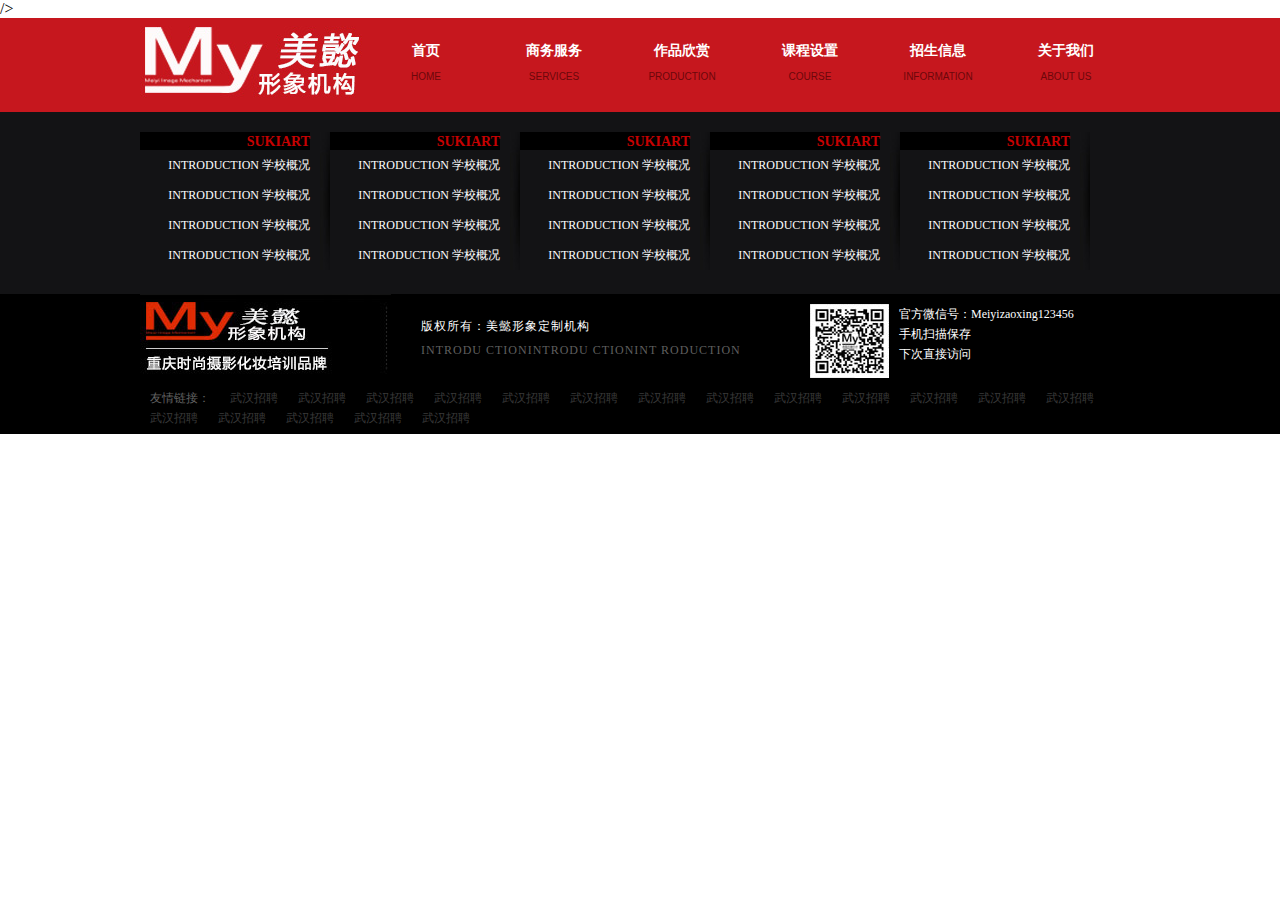
==== course.html @ 434de853 "sfwefwe" ====
<!DOCTYPE html>
<html>

	<head>
		<meta charset="utf-8" />
		<title>美懿</title>
		<meta name="keywords" content="" />
		<meta name="description" content="" />
		<link rel="stylesheet" href="css/public.css" />
	     <link rel="stylesheet" href="css/aboutus.css" /> />
		
		<script type="text/javascript" src="js/jquery-1.7.2.js"></script>
		<script type="text/javascript" src="js/scroll.js"></script>
		<!--[if lte IE 8]>
           <script src="js/html5.js"></script>
    <![endif]-->
   
		<!--[if IE 6]>
	<script src="js/IE6PNG.js"></script>
    <script>
    	DD_belatedPNG.fix(".ie6png");
    </script>
<![endif]-->
	</head>
	<body>
	<header class="public_top">
		<div class="width1000">
			<div id="logo"><img src="images/logo.jpg" width="222" height="94" alt="美懿形象机构"></div>
			<nav>
				 <ul>
				 	 <li><a href="#">首页<span>HOME</span></a></li>
				 	 <li><a href="#">商务服务<span>SERVICES</span></a></li>
				 	 <li><a href="#">作品欣赏<span>PRODUCTION</span></a></li>
				 	 <li><a href="#">课程设置<span>COURSE</span></a></li>
				 	 <li><a href="#">招生信息<span>INFORMATION </span></a></li>
				 	 <li><a href="#">关于我们<span>ABOUT US</span></a></li>
				 </ul>
				
			</nav>
			
		</div>
	</header>	
		
		<div class="wrap course_wrap">
			
			
			
		</div>
		
		
	<footer  class="foot">
		<div class="foot_nav">
			<div class="width1000">
			<ul>
				 <li>
				 	 <dl>
				 	 	<dt><a href="#">SUKIART</a></dt>
				 	 	<dd><a href="#"><span>INTRODUCTION</span>  学校概况</a></dd>
				 	 	<dd><a href="#"><span>INTRODUCTION</span>  学校概况</a></dd>
				 	 	<dd><a href="#"><span>INTRODUCTION</span>  学校概况</a></dd>
				 	 	<dd><a href="#"><span>INTRODUCTION</span>  学校概况</a></dd>
				 	
				 	 </dl>
				 	
				 </li>
				  <li>
				 	 <dl>
				 	 	<dt><a href="#">SUKIART</a></dt>
				 	 	<dd><a href="#"><span>INTRODUCTION</span>  学校概况</a></dd>
				 	 	<dd><a href="#"><span>INTRODUCTION</span>  学校概况</a></dd>
				 	 	<dd><a href="#"><span>INTRODUCTION</span>  学校概况</a></dd>
				 	 	<dd><a href="#"><span>INTRODUCTION</span>  学校概况</a></dd>
				 	
				 	 </dl>
				 	
				 </li>
				  <li>
				 	 <dl>
				 	 	<dt><a href="#">SUKIART</a></dt>
				 	 	<dd><a href="#"><span>INTRODUCTION</span>  学校概况</a></dd>
				 	 	<dd><a href="#"><span>INTRODUCTION</span>  学校概况</a></dd>
				 	 	<dd><a href="#"><span>INTRODUCTION</span>  学校概况</a></dd>
				 	 	<dd><a href="#"><span>INTRODUCTION</span>  学校概况</a></dd>
				 	
				 	 </dl>
				 	
				 </li>
				  <li>
				 	 <dl>
				 	 	<dt><a href="#">SUKIART</a></dt>
				 	 	<dd><a href="#"><span>INTRODUCTION</span>  学校概况</a></dd>
				 	 	<dd><a href="#"><span>INTRODUCTION</span>  学校概况</a></dd>
				 	 	<dd><a href="#"><span>INTRODUCTION</span>  学校概况</a></dd>
				 	 	<dd><a href="#"><span>INTRODUCTION</span>  学校概况</a></dd>
				 	
				 	 </dl>
				 	
				 </li>
				  <li>
				 	 <dl>
				 	 	<dt><a href="#">SUKIART</a></dt>
				 	 	<dd><a href="#"><span>INTRODUCTION</span>  学校概况</a></dd>
				 	 	<dd><a href="#"><span>INTRODUCTION</span>  学校概况</a></dd>
				 	 	<dd><a href="#"><span>INTRODUCTION</span>  学校概况</a></dd>
				 	 	<dd><a href="#"><span>INTRODUCTION</span>  学校概况</a></dd>
				 	
				 	 </dl>
				 	
				 </li>
				
				
			</ul>
			
			</div>
		</div>
		<div class="foot_bottom">
         <div class="width1000">
          <div class="foot_logo">
          <img src="images/foot_logo.jpg" width="251" height="80" alt="美懿形象定制机构">
          </div>
          <div class="copyright">
          <div class="blank20"></div>
          <p>版权所有：美懿形象定制机构
           <span>INTRODU CTIONINTRODU CTIONINT RODUCTION</span>
          </p>
          
          </div>
          
          <div class="foot_wx">
            <img src="images/weixin.jpg" alt="微信">
            <p>官方微信号：Meiyizaoxing123456<br>
             手机扫描保存<br>
             下次直接访问
             </p>
          </div>
           <div class="blank10"></div>
           <ul  class="friend_link">
           	 <li>友情链接：</li>
           	 <li><a href="">武汉招聘</a></li>
           	 <li><a href="">武汉招聘</a></li>
           	 <li><a href="">武汉招聘</a></li>
           	 <li><a href="">武汉招聘</a></li>
           	 <li><a href="">武汉招聘</a></li>
           	 <li><a href="">武汉招聘</a></li>
           	 <li><a href="">武汉招聘</a></li>
           	 <li><a href="">武汉招聘</a></li>
           	 <li><a href="">武汉招聘</a></li>
           	 <li><a href="">武汉招聘</a></li>
           	 <li><a href="">武汉招聘</a></li>	 <li><a href="">武汉招聘</a></li>
           	 <li><a href="">武汉招聘</a></li>
           	 <li><a href="">武汉招聘</a></li>
           	 <li><a href="">武汉招聘</a></li>
           	 <li><a href="">武汉招聘</a></li>
           	 <li><a href="">武汉招聘</a></li>
           	 <li><a href="">武汉招聘</a></li>
           	 
           </ul>
        
         </div>
        </div>
	  </footer>		
	</body>
</html>
---- css/public.css ----
*{ margin: 0; padding: 0; font-family: "微软雅黑";}
a{ text-decoration: none;}
li{ list-style: none;}
img{ border: 0;}

table{ border-collapse: collapse;}

.wrap{ width: 100%; overflow: hidden;}
.blank10{ display: block; height: 10px; clear: both; overflow: hidden;}
.blank20{display: block; height: 20px; clear: both; overflow: hidden;}
.blank30{display: block; height: 30px; clear: both; overflow: hidden;}
.width1000{ width: 1000px; margin:  auto;}
.red_span { color: #C6171E;}
.green{ color: #1a5a18;}
.hover1s{ -webkit-transition: all 1s ease; -moz-transition: all 1s ease; -ms-transition: all 1s; -o-transition: all 1s ease; transition: all 1s ease ;}
/***************public_top***************************************/

.public_top{ width: 100%; height: 94px; background: #c6171e;}
.public_top #logo{ width: 222px; height: 94px; float:left;}
.public_top nav{ width: 778px; float: left;}
.public_top nav  ul li { width: 128px; float: left; text-align: center;padding-top: 20px;}
.public_top nav  ul li a{ color: #fff; font-weight: bold; font-size: 14px; line-height: 26px; }
.public_top nav  ul li a span{ display: block; font-family:"arial"; font-weight: normal; font-size: 10px; color: #6c070b;}
.public_top nav  ul li a:hover{ color: #e8e8e8;}
.public_top nav  ul li a:hover span{ color: #FFFFFF; margin-top: 2px;10px}


/******************page**********************/
.page { margin-left: 100px;}
.page ul li{ float: left; margin:0px 5px;}

.page ul li a{ display: block; font-size: 12px; background: #000; color: #FFFFFF; padding: 4px 8px;}

.page ul li.current a{ background: #C6171E;}

/*****************foot***************************/

.foot_nav{ background: #131315; height: 142px; padding: 20px;}
.foot_nav ul li{ width: 170px; float: left; background:url(../images/bk04.jpg) no-repeat center right; padding-right:20px;}
.foot_nav ul li dd{ font-size: 12px; text-align: right; display: block; height:30px; line-height:30px;}
.foot_nav ul li dd a{ color: #FFFFFF; }
.foot_nav ul li dt a{ font-weight:bold; color:#c60001; font-size:14px;}
.foot_nav ul li dt{ background:#000; text-align:right}

.foot_bottom{ height:140px; width:100%; background:#000}
.foot_logo{ float: left; width:251px;}
.copyright{ float:left; width:419px;}
.copyright p{ color:#FFF; padding-left:30px; font-size:12px;letter-spacing: 1px; line-height:24px;}
.copyright p span{ display:block; color:#5f5f5f}

.foot_wx{ float:left; width:330px; padding-top:10px;}
.foot_wx img{ display:block; float:left}
.foot_wx  p{ float:left; color:#fff; font-size:12px; line-height:20px; padding-left:10px;}

.friend_link li{ float: left; margin: 0px 10px; display:inline; color: #606060; font-size: 12px; line-height: 20px;}
.friend_link li a{ white-space:nowrap; color: #393939;}

/****************************************/
---- css/aboutus.css ----
.about_wrap{ background: #e9e8ee;}

.abut_team,.aboutus_content{ background: #FFFFFF; overflow: hidden;}
.abut_team ul li{ width: 83px; height: 83px; float:left;}
.abut_team ul li img{ display: block; margin:1px auto;}
.abut_team ul li.last{ background: #C6171E;}

.aboutus_content h1{ width: 180px; float: left;}
.aboutus_nr{ width: 800px; padding: 10px; float: left;}

.aboutus_nr h2{ font-size: 16px; height: 36px; line-height: 36px; color: #444444;}
.aboutus_nr p{  line-height: 22px; font-size: 14px;color: #444444;}
.about_jyys li{ height: 26px; line-height: 26px; font-size: 14px; color: #444444;}


.pay_bank li{ border: #bababa solid 2px; width: 256px; float: left; margin-right: 20px; display: inline;}
.pay_bank li span{ display: block; width: 18px; height: 18px; float: left;  margin: 12px 5px 0px 15px;}
.pay_bank li p{ font-size: 12px; height: 60px; padding: 10px 5px; float: left; width: 200px;}
.pay_bank li .icon01{ background: url(../images/bank_icon.jpg) 0px 0px;}
.pay_bank li .icon02{background: url(../images/bank_icon.jpg) 0px 19px;
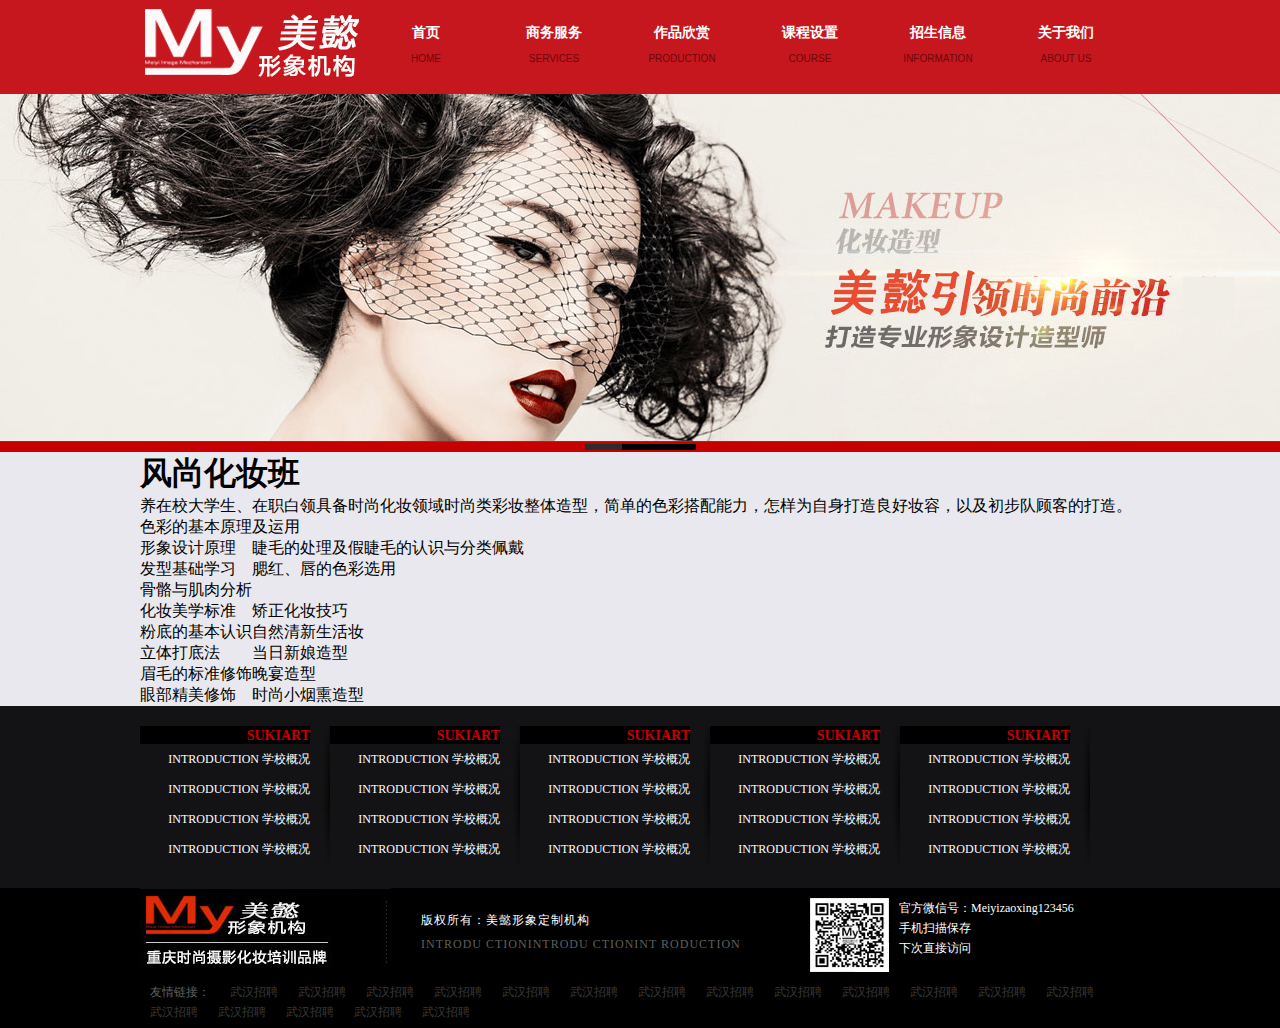
==== commit 1d4bd9ec: "11/7" ====
--- a/course.html
+++ b/course.html
@@ -7,8 +7,7 @@
 		<meta name="keywords" content="" />
 		<meta name="description" content="" />
 		<link rel="stylesheet" href="css/public.css" />
-	     <link rel="stylesheet" href="css/aboutus.css" /> />
-		
+	     <link rel="stylesheet" href="css/course.css" /> 
 		<script type="text/javascript" src="js/jquery-1.7.2.js"></script>
 		<script type="text/javascript" src="js/scroll.js"></script>
 		<!--[if lte IE 8]>
@@ -43,6 +42,60 @@
 		
 		<div class="wrap course_wrap">
 			
+			  <section class="list_banner">
+		 <ul id="list_bannerul">
+		 	<li  style="background-image: url(images/work_banner01.jpg);"></li>
+		 	<li style="background-image:   url(images/in_banner01.jpg)"></li>
+		 	<li  style="background-image: url(images/work_banner01.jpg);"></li>
+		 	
+		 </ul>	
+		 
+		 
+			
+			
+		</section>
+		<div class="list_banner_btn">
+			<ul id="list_banner_btn">
+				<li class="current"></li>
+				<li></li>
+				<li></li>
+			</ul>
+			
+		</div>
+			
+		<section class="class_list width1000">
+			<div class="class_list_left">
+			  <ul>
+			  	<li>
+			  		<div  class="class_list_left_box">
+			  			<h1>风尚化妆班</h1>
+			  			<p>养在校大学生、在职白领具备时尚化妆领域时尚类彩妆整体造型，简单的色彩搭配能力，怎样为自身打造良好妆容，以及初步队顾客的打造。</p>
+			  			<table>
+			  				<tr><td>形象设计原理</td><td>睫毛的处理及假睫毛的认识与分类佩戴</td></tr>
+			  				<tr><td>发型基础学习</td><td>腮红、唇的色彩选用</td></tr>
+			  				<tr><td>骨骼与肌肉分析</td>色彩的基本原理及运用<td></td></tr>
+			  				<tr><td>化妆美学标准</td><td>矫正化妆技巧 </td></tr>
+			  				<tr><td>粉底的基本认识</td><td>自然清新生活妆</td></tr>
+			  				<tr><td>立体打底法</td><td>当日新娘造型</td></tr>
+			  				<tr><td>眉毛的标准修饰</td><td>晚宴造型</td></tr>
+			  				<tr><td>眼部精美修饰</td><td>时尚小烟熏造型  </td></tr>
+			  				
+			  			</table>
+			  			
+			  		</div>
+			  		
+			  		
+			  	</li>
+			  	
+			  	
+			  </ul>
+				
+				
+			</div>
+			
+		</section>
+			
+			
 			
 			
 		</div>
@@ -158,6 +211,17 @@
         
          </div>
         </div>
-	  </footer>		
+	  </footer>	
+	  <script>
+		$(document).ready(function(){
+			 $.fn.scrollfn({
+			 	Btnul: "#list_banner_btn",
+                BannerBtnclass:"current",
+                type: 1,
+                isAutomatic:1   
+			 },"#list_bannerul")
+		})
+			
+		</script>
 	</body>
 </html>
--- a/css/course.css
+++ b/css/course.css
@@ -0,0 +1,12 @@
+
+.course_wrap{ background: #e9e8ee;}
+.list_banner{width: 100%; height:348px; position: relative;}
+.list_banner ul li{ width: 100%; height: 348px; position: absolute;  top: 0px; left: 0px;
+ background-position: center;
+background-repeat: no-repeat ;
+  background-size:cover;
+}
+.list_banner_btn{ width: 100%; height: 10px; background: #C60001; position:relative;}
+.list_banner_btn ul{ width: 111px; position: absolute; left: 50%; margin-left: -55px; top: 2px;}
+.list_banner_btn ul li{ width: 37px; float: left; height: 6px; overflow: hidden; background: #000102;}
+.list_banner_btn ul li.current{ background: #2e2d2d;}
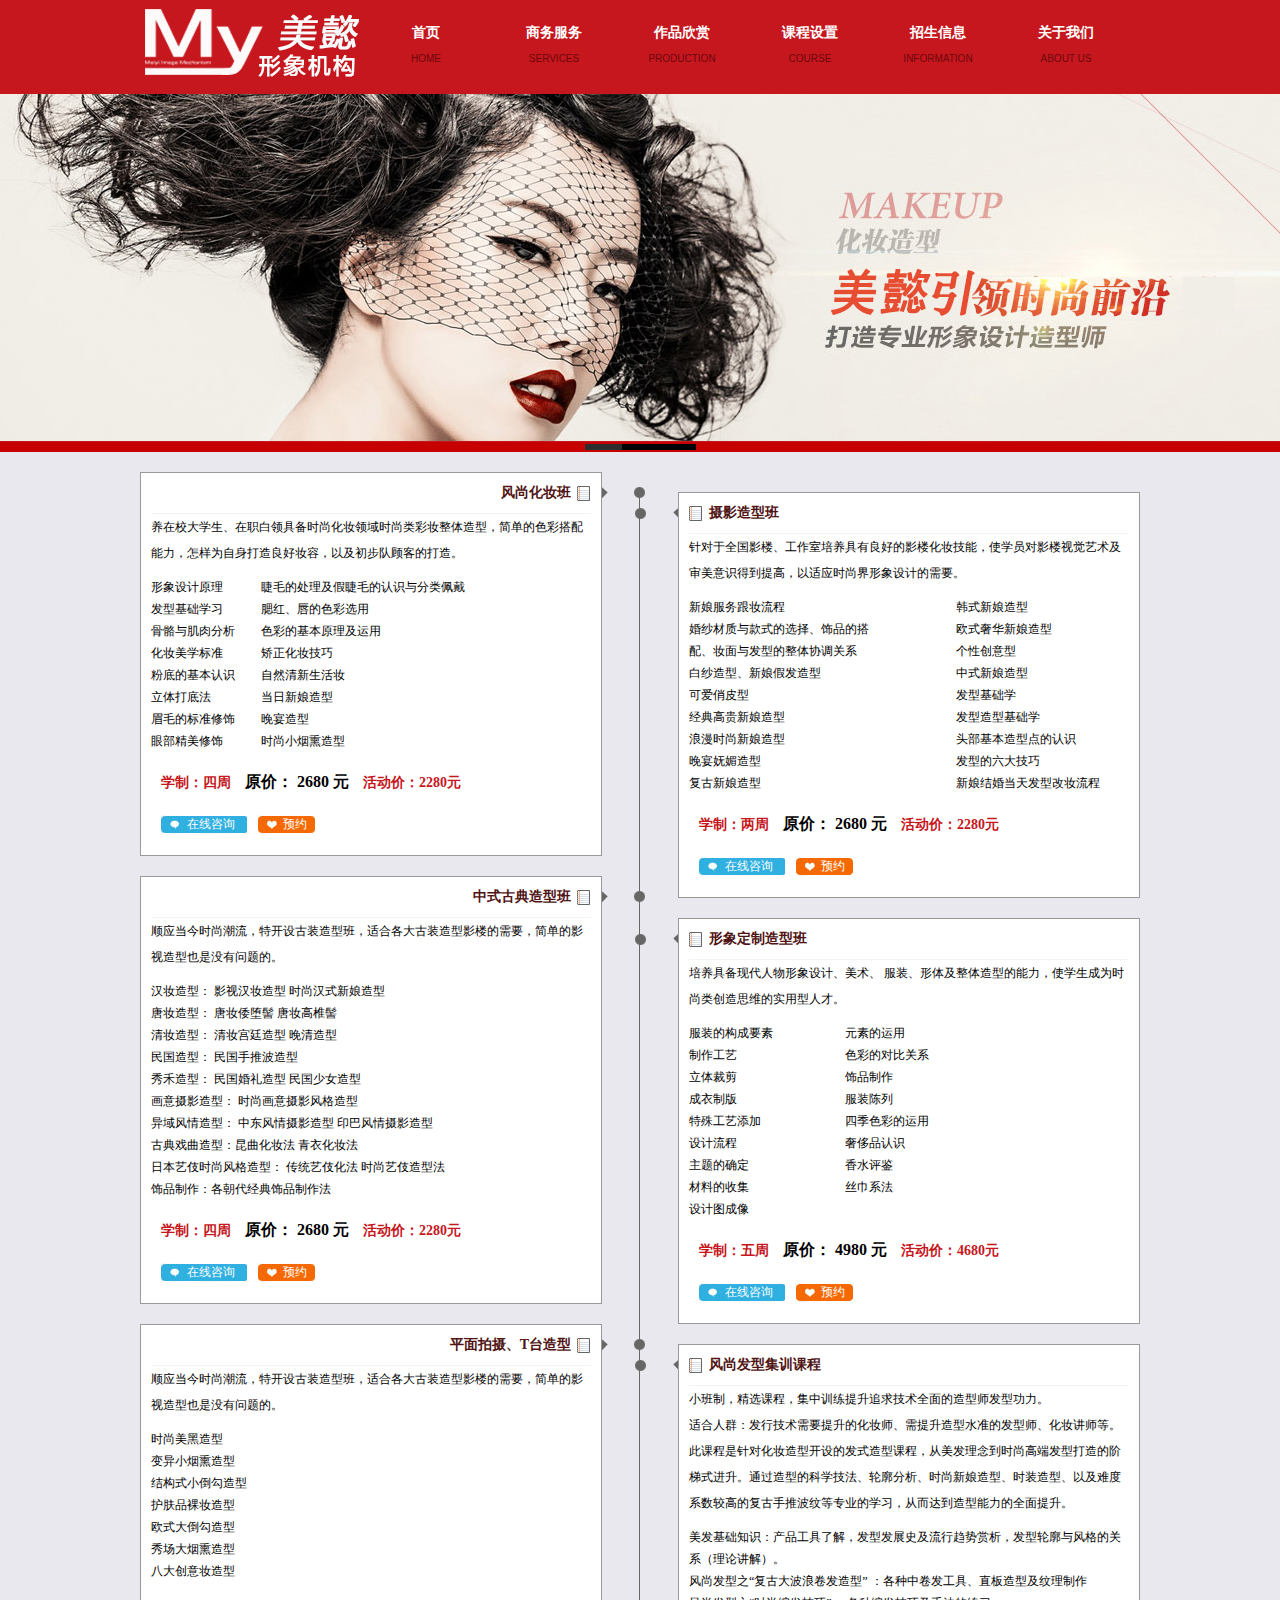
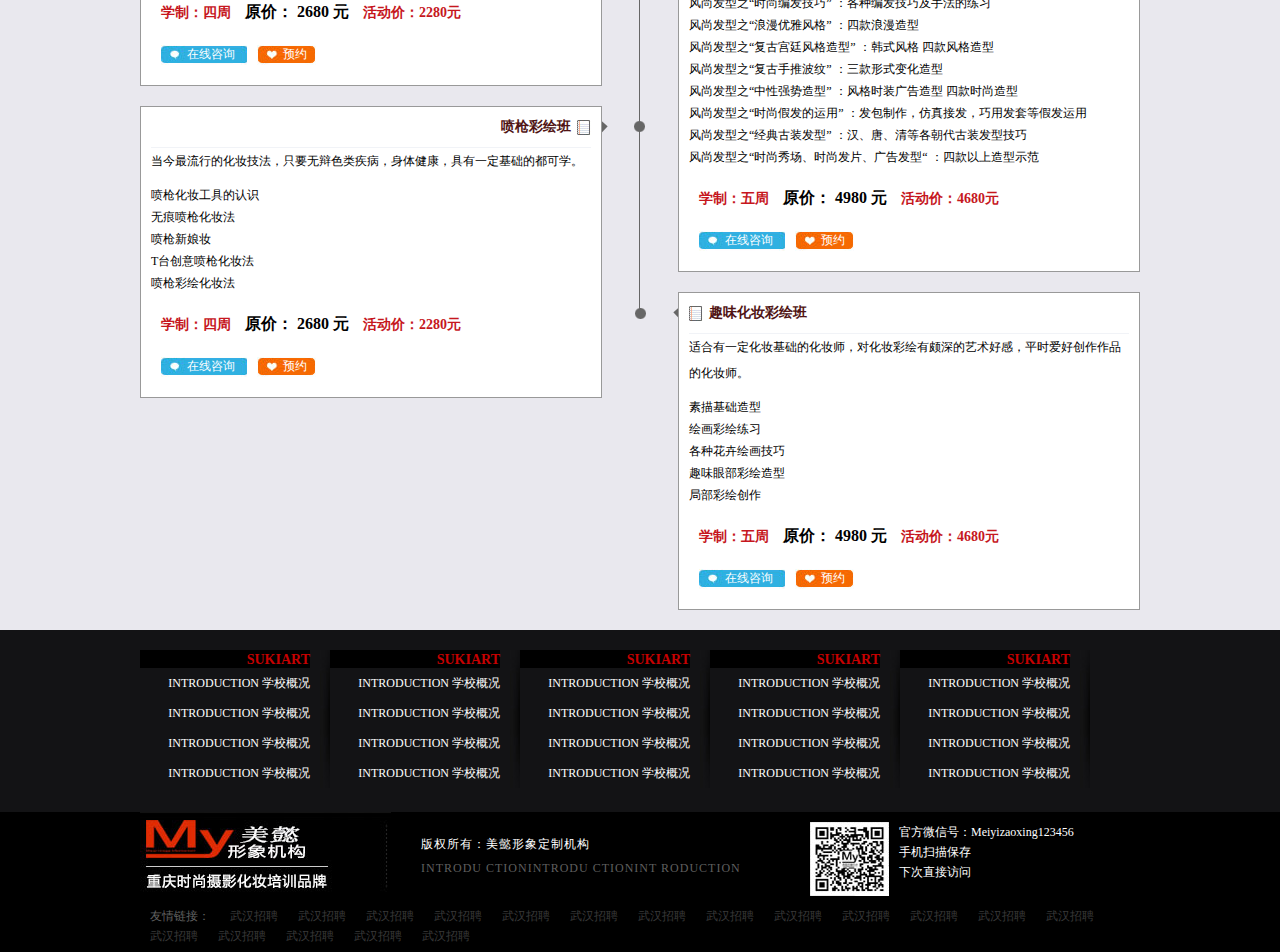
==== commit cf95deff: "16:56" ====
--- a/course.html
+++ b/course.html
@@ -17,7 +17,7 @@
 		<!--[if IE 6]>
 	<script src="js/IE6PNG.js"></script>
     <script>
-    	DD_belatedPNG.fix(".ie6png");
+    	DD_belatedPNG.fix(".ie6png,.course_list ul li");
     </script>
 <![endif]-->
 	</head>
@@ -63,29 +63,106 @@
 			
 		</div>
 			
-		<section class="class_list width1000">
-			<div class="class_list_left">
+		<section class="course_list width1000">
+			<div class="course_list_left">
 			  <ul>
 			  	<li>
-			  		<div  class="class_list_left_box">
+			  		<div  class="course_list_left_box">
 			  			<h1>风尚化妆班</h1>
 			  			<p>养在校大学生、在职白领具备时尚化妆领域时尚类彩妆整体造型，简单的色彩搭配能力，怎样为自身打造良好妆容，以及初步队顾客的打造。</p>
-			  			<table>
-			  				<tr><td>形象设计原理</td><td>睫毛的处理及假睫毛的认识与分类佩戴</td></tr>
+			  			<div class="blank10"></div>
+			  			<table>
+			  				<tr><td width="35%">形象设计原理</td><td>睫毛的处理及假睫毛的认识与分类佩戴</td></tr>
 			  				<tr><td>发型基础学习</td><td>腮红、唇的色彩选用</td></tr>
-			  				<tr><td>骨骼与肌肉分析</td>色彩的基本原理及运用<td></td></tr>
+			  				<tr><td>骨骼与肌肉分析</td><td>色彩的基本原理及运用</td></tr>
 			  				<tr><td>化妆美学标准</td><td>矫正化妆技巧 </td></tr>
 			  				<tr><td>粉底的基本认识</td><td>自然清新生活妆</td></tr>
 			  				<tr><td>立体打底法</td><td>当日新娘造型</td></tr>
 			  				<tr><td>眉毛的标准修饰</td><td>晚宴造型</td></tr>
 			  				<tr><td>眼部精美修饰</td><td>时尚小烟熏造型  </td></tr>
+			  			</table>
+			  			<div class="blank20"></div>
+			  		<h4><span class="red_span">学制：四周</span>  原价： 2680 元    <span class="red_span">活动价：2280元</span> </h4>	
+			  		<div class="blank10"></div>
+			  		<a href="#" class="course_zxzx">在线咨询</a>
+				    <a href="#" class="course_yy">预约</a>
+			  		<div class="blank20"></div
+			  		</div>
+			  	</li>
+			  	
+			  	<li>
+			  		<div  class="course_list_left_box">
+			  			<h1>中式古典造型班</h1>
+			  			<p>顺应当今时尚潮流，特开设古装造型班，适合各大古装造型影楼的需要，简单的影视造型也是没有问题的。</p>
+			  			<div class="blank10"></div>
+			  			<table>
+			  				<tr><td width="100%">汉妆造型： 影视汉妆造型 时尚汉式新娘造型</td></tr>
+			  				<tr><td>唐妆造型： 唐妆倭堕髻 唐妆高椎髻 </td></tr>
+			  				<tr><td>清妆造型： 清妆宫廷造型 晚清造型</td></tr>
+			  				<tr><td>民国造型： 民国手推波造型</td></tr>
+			  				<tr><td>秀禾造型： 民国婚礼造型 民国少女造型</td></tr>
+			  				<tr><td>画意摄影造型： 时尚画意摄影风格造型</td></tr>
+			  				<tr><td>异域风情造型： 中东风情摄影造型 印巴风情摄影造型</td></tr>
+			  				<tr><td>古典戏曲造型：昆曲化妆法 青衣化妆法</td></tr>
+			  				<tr><td>日本艺伎时尚风格造型：   传统艺伎化法  时尚艺伎造型法</td></tr>
+			  				<tr><td>饰品制作：各朝代经典饰品制作法</td></tr>
+			  			</table>
+			  			<div class="blank20"></div>
+			  		<h4><span class="red_span">学制：四周</span>  原价： 2680 元    <span class="red_span">活动价：2280元</span> </h4>	
+			  		<div class="blank10"></div>
+			  		<a href="#" class="course_zxzx">在线咨询</a>
+				    <a href="#" class="course_yy">预约</a>
+			  		<div class="blank20"></div
+			  		</div>
+			  	</li>
+			  	<li>
+			  		<div  class="course_list_left_box">
+			  			<h1>平面拍摄、T台造型</h1>
+			  			<p>顺应当今时尚潮流，特开设古装造型班，适合各大古装造型影楼的需要，简单的影视造型也是没有问题的。</p>
+			  			<div class="blank10"></div>
+			  			<table>
+			  				<tr><td width="100%">时尚美黑造型</td></tr>
+			  				<tr><td>变异小烟熏造型</td></tr>
+			  				<tr><td>结构式小倒勾造型</td></tr>
+			  				<tr><td>护肤品裸妆造型</td></tr>
+			  				<tr><td>欧式大倒勾造型</td></tr>
+			  				<tr><td>秀场大烟熏造型</td></tr>
+			  				<tr><td>八大创意妆造型</td></tr>
 			  				
 			  			</table>
+			  			<div class="blank20"></div>
+			  		<h4><span class="red_span">学制：四周</span>  原价： 2680 元    <span class="red_span">活动价：2280元</span> </h4>	
+			  		<div class="blank10"></div>
+			  		<a href="#" class="course_zxzx">在线咨询</a>
+				    <a href="#" class="course_yy">预约</a>
+			  		<div class="blank20"></div
+			  		</div>
+			  	</li>
+			  	<li>
+			  		<div  class="course_list_left_box">
+			  			<h1>喷枪彩绘班</h1>
+			  			<p>当今最流行的化妆技法，只要无辩色类疾病，身体健康，具有一定基础的都可学。</p>
+			  			<div class="blank10"></div>
+			  			<table>
+			  				<tr><td width="100%">喷枪化妆工具的认识</td></tr>
+			  				<tr><td>无痕喷枪化妆法</td></tr>
+			  				<tr><td>喷枪新娘妆</td></tr>
+			  				<tr><td>T台创意喷枪化妆法</td></tr>
+			  				<tr><td>喷枪彩绘化妆法</td></tr>
 			  			
-			  		</div>
-			  		
-			  		
-			  	</li>
+			  				
+			  			</table>
+			  			<div class="blank20"></div>
+			  		<h4><span class="red_span">学制：四周</span>  原价： 2680 元    <span class="red_span">活动价：2280元</span> </h4>	
+			  		<div class="blank10"></div>
+			  		<a href="#" class="course_zxzx">在线咨询</a>
+				    <a href="#" class="course_yy">预约</a>
+			  		<div class="blank20"></div
+			  		</div>
+			  	</li>
+			  
+			  	
+			  	
 			  	
 			  	
 			  </ul>
@@ -93,10 +170,118 @@
 				
 			</div>
 			
+			<div class="course_list_right">
+				<div class="blank20"></div>
+				<ul>
+					<li>
+			  		<div  class="course_list_right_box">
+			  			<h1>摄影造型班</h1>
+			  			<p>针对于全国影楼、工作室培养具有良好的影楼化妆技能，使学员对影楼视觉艺术及审美意识得到提高，以适应时尚界形象设计的需要。</p>
+			  			<div class="blank10"></div>
+			  			<table>
+			  				<tr><td width="65%">新娘服务跟妆流程</td><td>韩式新娘造型</td></tr>
+			  				<tr><td>婚纱材质与款式的选择、饰品的搭</td><td>欧式奢华新娘造型</td></tr>
+			  				<tr><td>配、妆面与发型的整体协调关系</td><td>个性创意型</td></tr>
+			  				<tr><td>白纱造型、新娘假发造型</td><td>中式新娘造型 </td></tr>
+			  				<tr><td>可爱俏皮型</td><td>发型基础学</td></tr>
+			  				<tr><td>经典高贵新娘造型</td><td>发型造型基础学</td></tr>
+			  				<tr><td>浪漫时尚新娘造型</td><td>头部基本造型点的认识</td></tr>
+			  				<tr><td>晚宴妩媚造型</td><td>发型的六大技巧  </td></tr>
+			  				<tr><td>复古新娘造型</td><td>新娘结婚当天发型改妆流程  </td></tr>
+			  			</table>
+			  			<div class="blank20"></div>
+			  		<h4><span class="red_span">学制：两周</span>  原价： 2680 元    <span class="red_span">活动价：2280元</span> </h4>	
+			  		<div class="blank10"></div>
+			  		<a href="#" class="course_zxzx">在线咨询</a>
+				    <a href="#" class="course_yy">预约</a>
+			  		<div class="blank20"></div
+			  		</div>
+			  	</li>
+			  	
+			  	<li>
+			  		<div  class="course_list_right_box">
+			  			<h1>形象定制造型班</h1>
+			  			<p>培养具备现代人物形象设计、美术、 服装、形体及整体造型的能力，使学生成为时尚类创造思维的实用型人才。</p>
+			  			<div class="blank10"></div>
+			  			<table>
+			  				<tr><td width="65%">服装的构成要素</td><td>元素的运用</td></tr>
+			  				<tr><td>制作工艺</td><td>色彩的对比关系</td></tr>
+			  				<tr><td>立体裁剪</td><td>饰品制作</td></tr>
+			  				<tr><td>成衣制版</td><td>服装陈列 </td></tr>
+			  				<tr><td>特殊工艺添加</td><td>四季色彩的运用</td></tr>
+			  				<tr><td>设计流程</td><td>奢侈品认识</td></tr>
+			  				<tr><td>主题的确定</td><td>香水评鉴</td></tr>
+			  				<tr><td>材料的收集</td><td>丝巾系法  </td></tr>
+			  				<tr><td>设计图成像</td><td>  </td></tr>
+			  			</table>
+			  			<div class="blank20"></div>
+			  		<h4><span class="red_span">学制：五周</span>  原价： 4980 元    <span class="red_span">活动价：4680元</span> </h4>	
+			  		<div class="blank10"></div>
+			  		<a href="#" class="course_zxzx">在线咨询</a>
+				    <a href="#" class="course_yy">预约</a>
+			  		<div class="blank20"></div
+			  		</div>
+			  	</li>
+			  	
+				 <li>
+			  		<div  class="course_list_right_box">
+			  			<h1>风尚发型集训课程</h1>
+			  			<p>小班制，精选课程，集中训练提升追求技术全面的造型师发型功力。</p>
+			  			<p>适合人群：发行技术需要提升的化妆师、需提升造型水准的发型师、化妆讲师等。
+此课程是针对化妆造型开设的发式造型课程，从美发理念到时尚高端发型打造的阶梯式进升。通过造型的科学技法、轮廓分析、时尚新娘造型、时装造型、以及难度系数较高的复古手推波纹等专业的学习，从而达到造型能力的全面提升。</p>
+			  			<div class="blank10"></div>
+			  			<table>
+			  				<tr><td width="100%">美发基础知识：产品工具了解，发型发展史及流行趋势赏析，发型轮廓与风格的关系（理论讲解）。</td></tr>
+			  				<tr><td>风尚发型之“复古大波浪卷发造型” ：各种中卷发工具、直板造型及纹理制作</td></tr>
+			  					<tr><td>风尚发型之“时尚编发技巧” ：各种编发技巧及手法的练习</td></tr>
+			  					<tr><td>风尚发型之“浪漫优雅风格” ：四款浪漫造型</td></tr>
+			  					<tr><td>风尚发型之“复古宫廷风格造型” ：韩式风格  四款风格造型</td></tr>
+			  					<tr><td>风尚发型之“复古手推波纹” ：三款形式变化造型</td></tr>
+			  					<tr><td>风尚发型之“中性强势造型” ：风格时装广告造型  四款时尚造型</td></tr>
+			  					<tr><td>风尚发型之“时尚假发的运用” ：发包制作，仿真接发，巧用发套等假发运用</td></tr>
+			  					<tr><td>风尚发型之“经典古装发型” ：汉、唐、清等各朝代古装发型技巧</td></tr>
+			  					<tr><td>风尚发型之“时尚秀场、时尚发片、广告发型“  ：四款以上造型示范</td></tr>
+			  			</table>
+			  			<div class="blank20"></div>
+			  		<h4><span class="red_span">学制：五周</span>  原价： 4980 元    <span class="red_span">活动价：4680元</span> </h4>	
+			  		<div class="blank10"></div>
+			  		<a href="#" class="course_zxzx">在线咨询</a>
+				    <a href="#" class="course_yy">预约</a>
+			  		<div class="blank20"></div
+			  		</div>
+			  	</li>
+			  	 <li>
+			  		<div  class="course_list_right_box">
+			  			<h1>趣味化妆彩绘班</h1>
+			  			<p>适合有一定化妆基础的化妆师，对化妆彩绘有颇深的艺术好感，平时爱好创作作品的化妆师。</p>
+			  			
+			  			<div class="blank10"></div>
+			  			<table>
+			  				<tr><td width="100%">素描基础造型</td></tr>
+			  				<tr><td width="100%">绘画彩绘练习</td></tr>
+			  				<tr><td width="100%">各种花卉绘画技巧</td></tr>
+			  				<tr><td width="100%">趣味眼部彩绘造型</td></tr>
+			  				<tr><td width="100%">局部彩绘创作</td></tr>
+			  			</table>
+			  			<div class="blank20"></div>
+			  		<h4><span class="red_span">学制：五周</span>  原价： 4980 元    <span class="red_span">活动价：4680元</span> </h4>	
+			  		<div class="blank10"></div>
+			  		<a href="#" class="course_zxzx">在线咨询</a>
+				    <a href="#" class="course_yy">预约</a>
+			  		<div class="blank20"></div
+			  		</div>
+			  	</li>
+					
+				</ul>
+				
+			</div>
+			
+			
+			
+	    <div class="vertical_line"></div>
 		</section>
 			
-			
-			
+	
 			
 		</div>
 		
@@ -220,6 +405,26 @@
                 type: 1,
                 isAutomatic:1   
 			 },"#list_bannerul")
+			 
+			 /*
+			  * 控制样式
+			  */
+			 	var leftheiht=$(".course_list_left").height();
+                    var rightheight=$(".course_list_right").height();
+                    var courseheight = leftheiht>rightheight?leftheiht:rightheight
+                    $(".course_list").css("height",courseheight)
+                function vertical_line_height(odiv,startnumber){
+                   var  odivli = $(odiv).find("li")
+                   var  odivliheight=startnumber;
+                   //alert(odivli.eq(0).height()+odivli.eq(1).height())
+                   for(i=0; i<odivli.length-1;i++){
+                   odivliheight+=odivli.eq(i).height()+20
+                   }
+                   $(".vertical_line").css("height",odivliheight) 	
+                  }
+                              
+                 
+				 leftheiht>rightheight?vertical_line_height(".course_list_left",0):vertical_line_height(".course_list_right",20)  
 		})
 			
 		</script>
--- a/css/course.css
+++ b/css/course.css
@@ -10,3 +10,41 @@
 .list_banner_btn ul{ width: 111px; position: absolute; left: 50%; margin-left: -55px; top: 2px;}
 .list_banner_btn ul li{ width: 37px; float: left; height: 6px; overflow: hidden; background: #000102;}
 .list_banner_btn ul li.current{ background: #2e2d2d;}
+
+
+
+.course_list{ position: relative; overflow: hidden; }
+.course_list ul li{ margin: 20px 0px; overflow:hidden;}
+
+.course_list_left{ width: 505px; overflow: hidden; position: absolute;  left: 0px; top: 0px;}
+.course_list_left .course_list_left_box{ width: 440px; padding: 0px 10px; border: #999999 solid 1px; background: #FFFFFF;}
+.course_list_left ul li{ background: url(../images/course_bk01.png) no-repeat  right top;}
+.course_list_left ul li h1{ height: 40px; line-height: 40px; font-size: 14px; color: #501414; text-align: right; padding-right: 20px; background: url(../images/course_bk03.jpg)  no-repeat center right; border-bottom: #f1f3f7 solid 1px;}
+.course_list_left ul li p,.course_list_right ul li p{ font-size: 12px; line-height: 26px;;}
+.course_list_left ul li table,.course_list_right ul li  table{ border: none; font-size: 12px;;}
+.course_list_left ul li table td,.course_list_right ul li table td{ height: 22px; line-height: 22px;}
+.course_list ul li .course_zxzx{ display: block; float: left; width: 60px; height: 20px; line-height: 18px; background: url(../images/zxzx_btn.jpg);  font-size: 12px; padding-left: 26px; margin: 12px 10px 0px 10px  ; display: inline; color: #FFFFFF; } 
+.course_list ul li h4 span{ margin: 0px 10px; font-size: 14px;}
+.course_list ul li  .course_yy{display: block; float: left; width: 33px; height: 20px; line-height: 18px; background: url(../images/yuyue_btn.jpg);  font-size: 12px; padding-left: 26px; margin-top: 12px; color: #FFFFFF;}
+
+.course_list_right{ width: 505px; position: absolute;overflow: hidden;  right: 0px; top: 0px;}
+.course_list_right .course_list_right_box{width: 440px; padding: 0px 10px; border: #999999 solid 1px; background: #FFFFFF; float: right;}
+.course_list_right ul li{ background: url(../images/course_bk02.png) no-repeat  left  top;}
+.course_list_right ul li h1{ height: 40px; line-height: 40px; font-size: 14px; color: #501414; text-align: left; padding-left: 20px; background: url(../images/course_bk03.jpg)  no-repeat center left; border-bottom: #f1f3f7 solid 1px;}
+.vertical_line{ width: 1px; background:#666666;  position: absolute; top: 40px;  left: 499px; z-index: 1000;}
+
+
+
+
+
+
+
+
+
+
+
+
+
+
+
+
